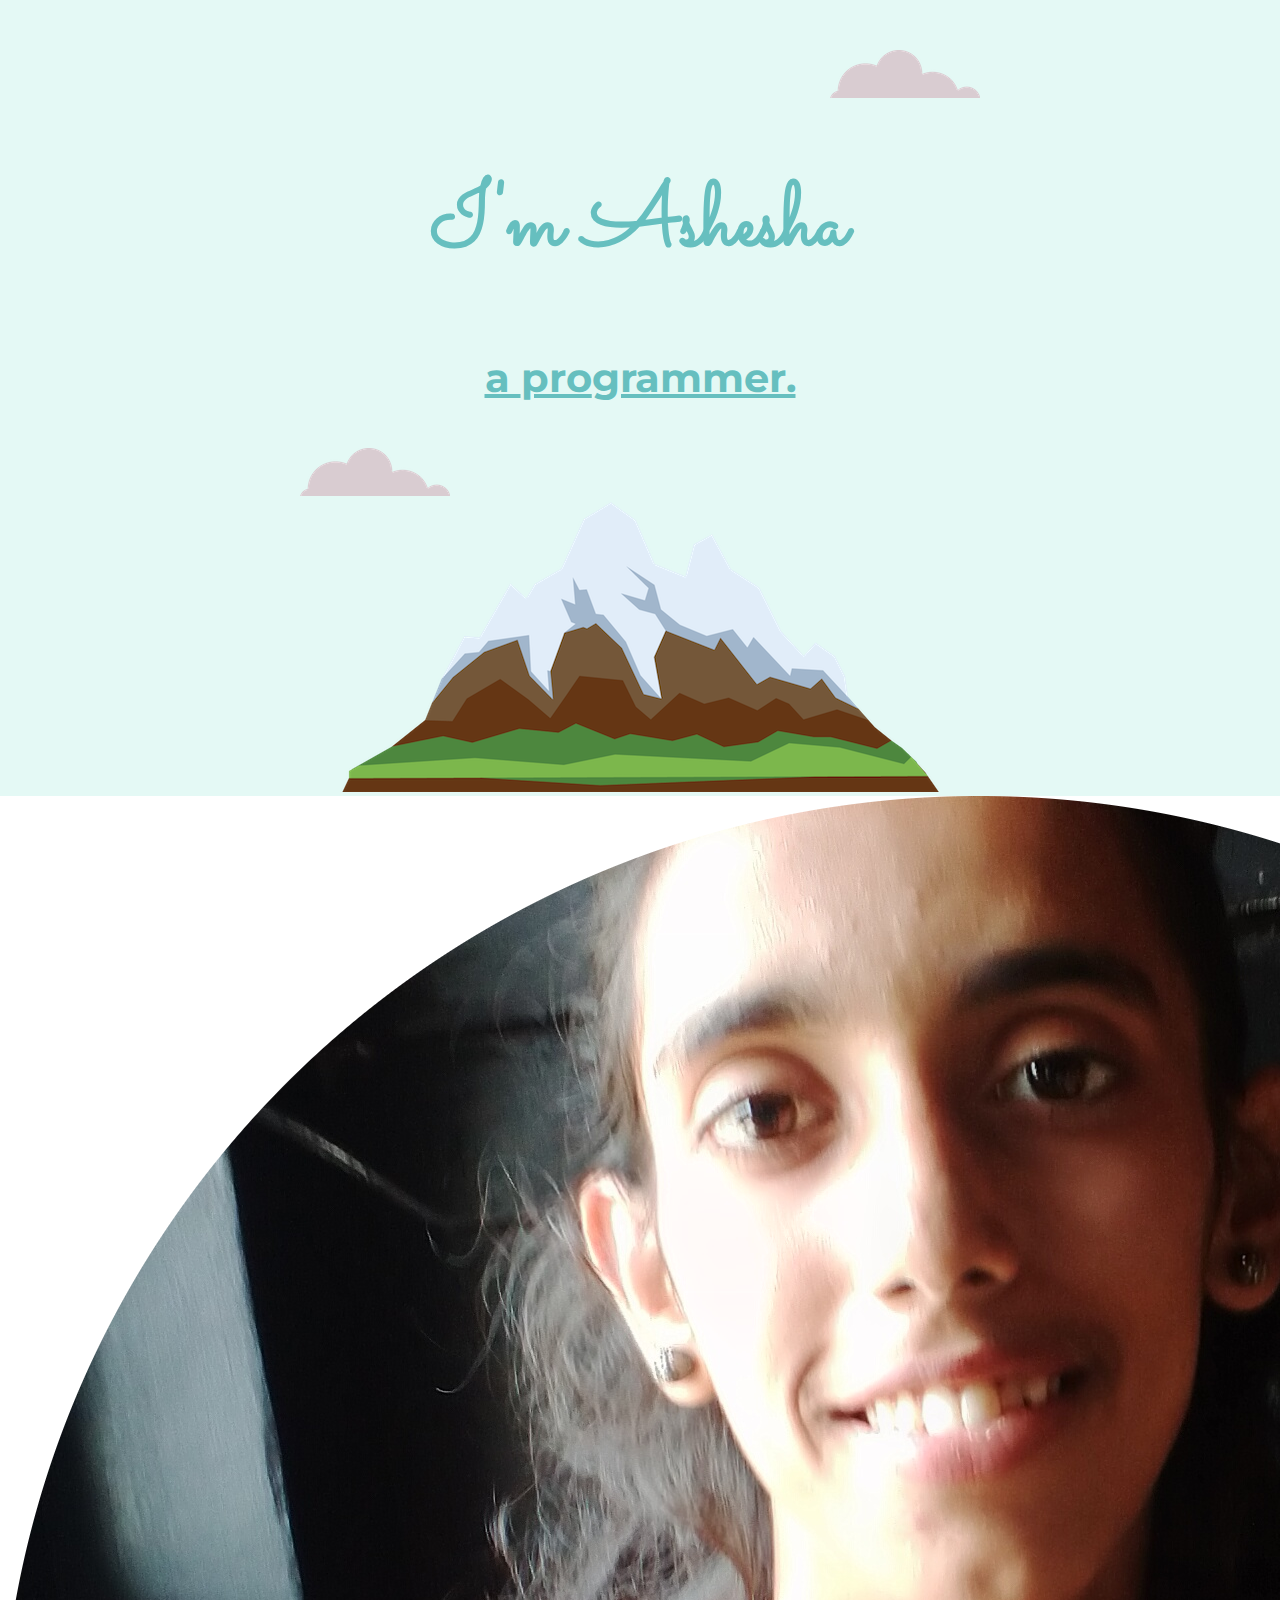
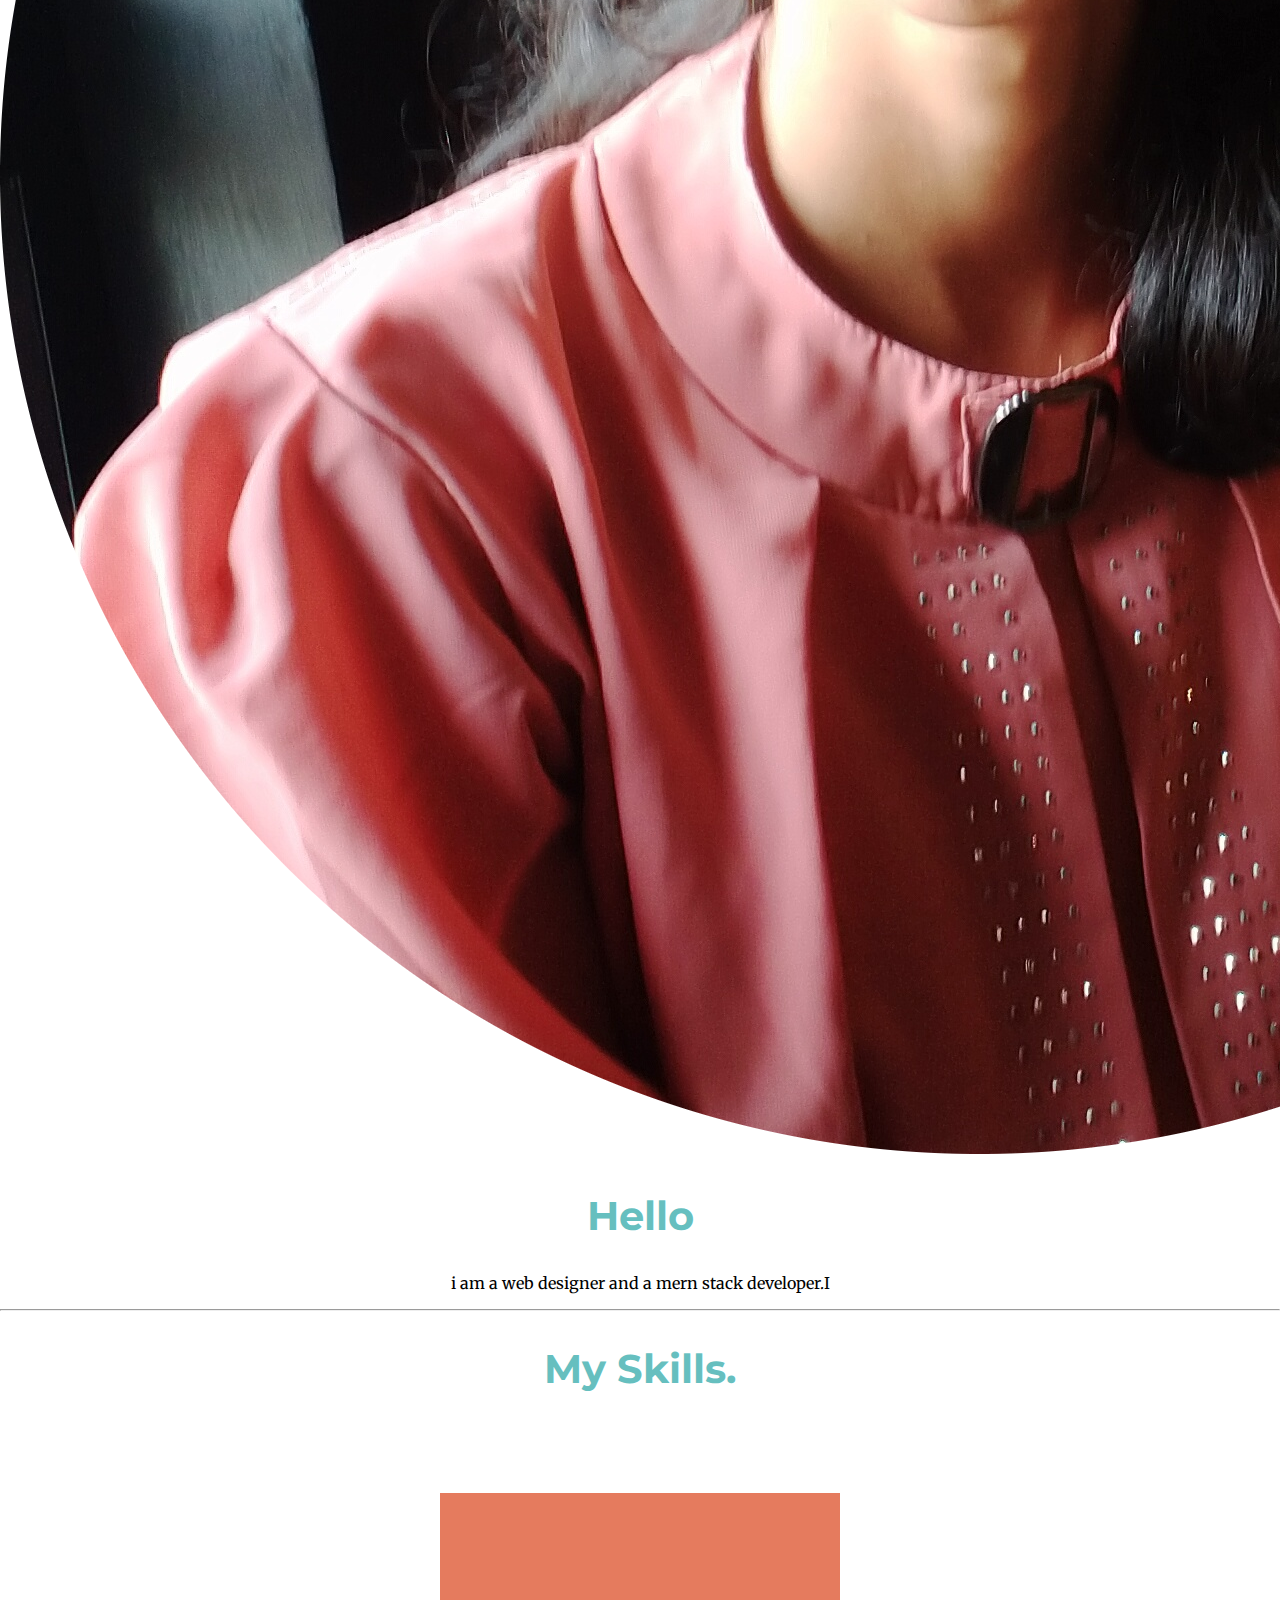
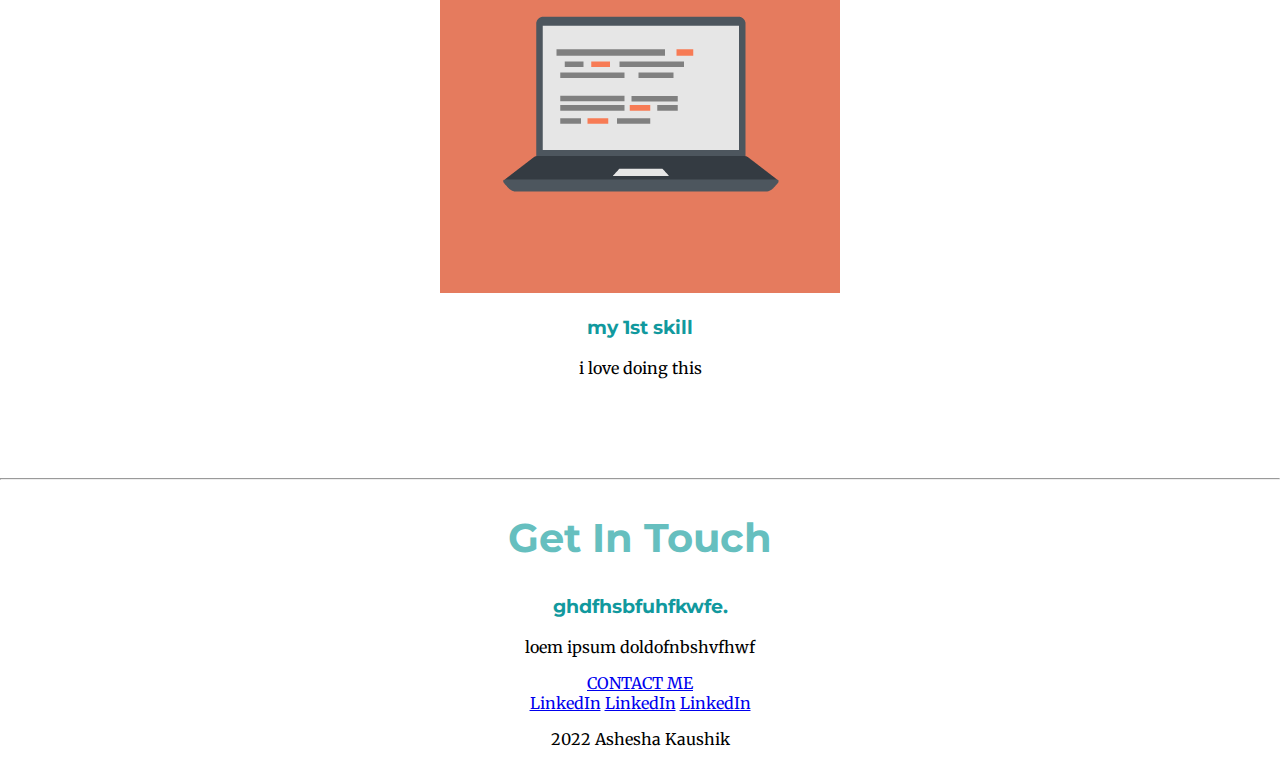
==== index.html @ 534ad0e4 "portfolio files" ====
<!DOCTYPE html>
<html>

<head>
    <meta charset="UTF-8">
    <title>Ashesha Kaushik</title>
    <link rel="stylesheet" href="css/style.css">
    <link rel="icon" href="favicon.ico?v=2">
    <link rel="preconnect" href="https://fonts.googleapis.com">
    <link rel="preconnect" href="https://fonts.gstatic.com" crossorigin>
    <link href="https://fonts.googleapis.com/css2?family=Merriweather&family=Montserrat&family=Sacramento&display=swap"
        rel="stylesheet">
</head>

<body>
    <div class="topcontainer">
        <img class="topcloud" src="images/cloud.png" alt="cloud-img">
        <h1>I'm Ashesha</h1>
        <h2 class="pro">a <span>pro</span>grammer.</h2>
        <img class="bottomcloud" src="images/cloud.png" alt="cloud-img">
        <img src="images/mountain.png" alt="mountain-img">
    </div>
    <div class="middlecontainer">
        <div class="profile">
            <img src="images/myimage.png" alt="my-img">
            <h2> Hello</h2>
            <p>i am a web designer and a mern stack developer.I </p>


        </div>
    </div>
    <hr>
    <div class="skills">
        <h2>My Skills.</h2>
        <div class="skill-row">
            <img class="" src="images/computer.png" alt="my-skill">
            <h3>my 1st skill</h3>
            <p> i love doing this</p>
        </div>
    </div>
    <hr>
    <div class="contact-me">
        <h2>Get In Touch</h2>
        <h3> ghdfhsbfuhfkwfe.</h3>
        <p> loem ipsum doldofnbshvfhwf</p>
        <a class="btn" href="mailto:asheshakaushik21@gmail.com">CONTACT ME</a>
    </div>

    </div>
    <div class="bottom container">
        <a class="footer-link" href="https://www.linkedin.com/">LinkedIn</a>
        <a class="footer-link" href="https://www.linkedin.com/">LinkedIn</a>
        <a class="footer-link" href="https://www.linkedin.com/">LinkedIn</a>
        <p> 2022 Ashesha Kaushik</p>
    </div>
</body>

</html>
---- css/style.css ----
body{
    margin:0;     
    text-align:center;
    font-family:'Merriweather',serif;
}
h1{
    color:#66BFBF;
    font-size: 5.625rem;
    margin-top: 50px auto 0 auto;
    font-family:'Sacramento',cursive;

}
h2{
    color:#66BFBF;
    font-family: 'Montserrat',sans-serif;
    font-size:2.5rem;

}
h3{
    color:#11999E;
    font-family:'Montserrat',sans-serif;

}
span{
    text-decoration: underline;
}
.topcontainer {
    background-color: #E4F9F5;
    position: relative;
    padding-top: 100px;
}
    
.middlecontainer{
    
}
.bottomcontainer{
    
}
.skill-row{
    width:50%;
    margin: 100px auto 100px auto;
}
.pro{
    text-decoration:underline;
}
.bottomcloud{
    position:absolute;
    bottom:300px;
    left:300px;


}

.topcloud{
    position:absolute;
    right:300px;
    top:50px;

}
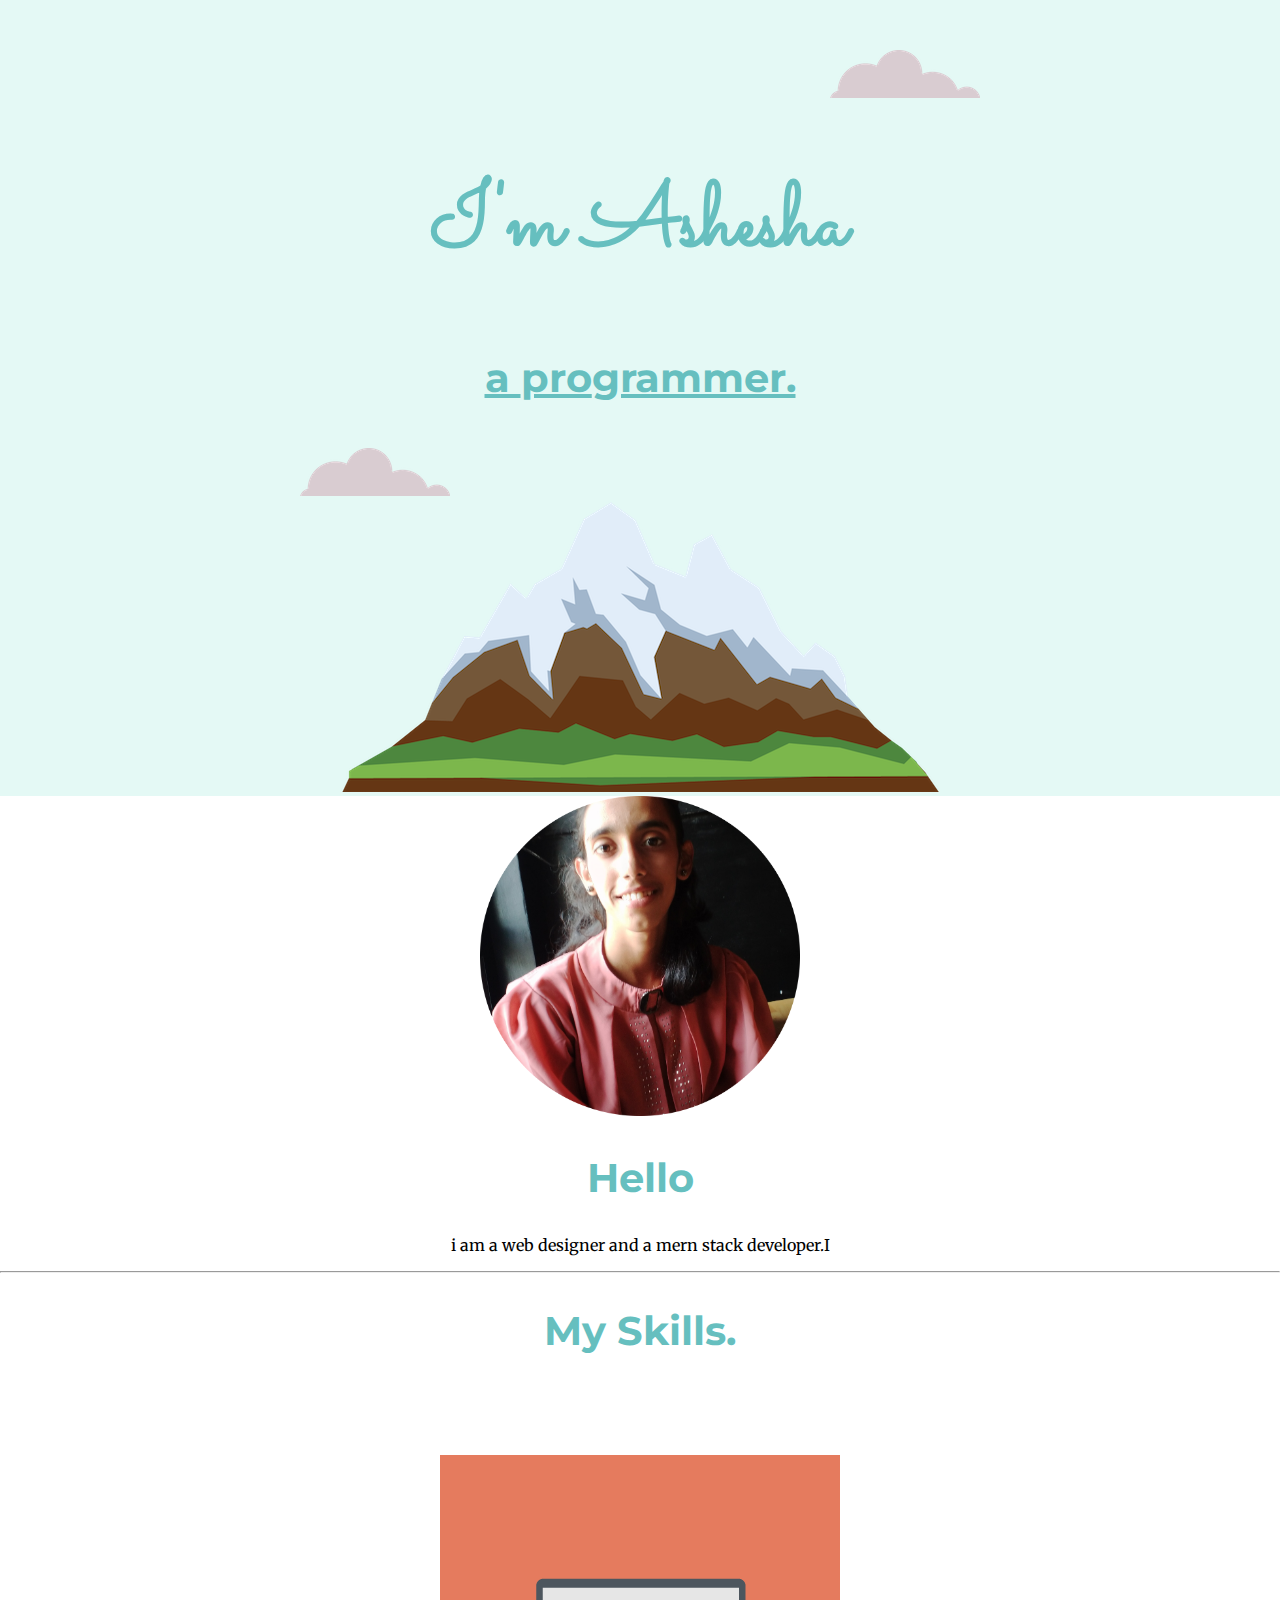
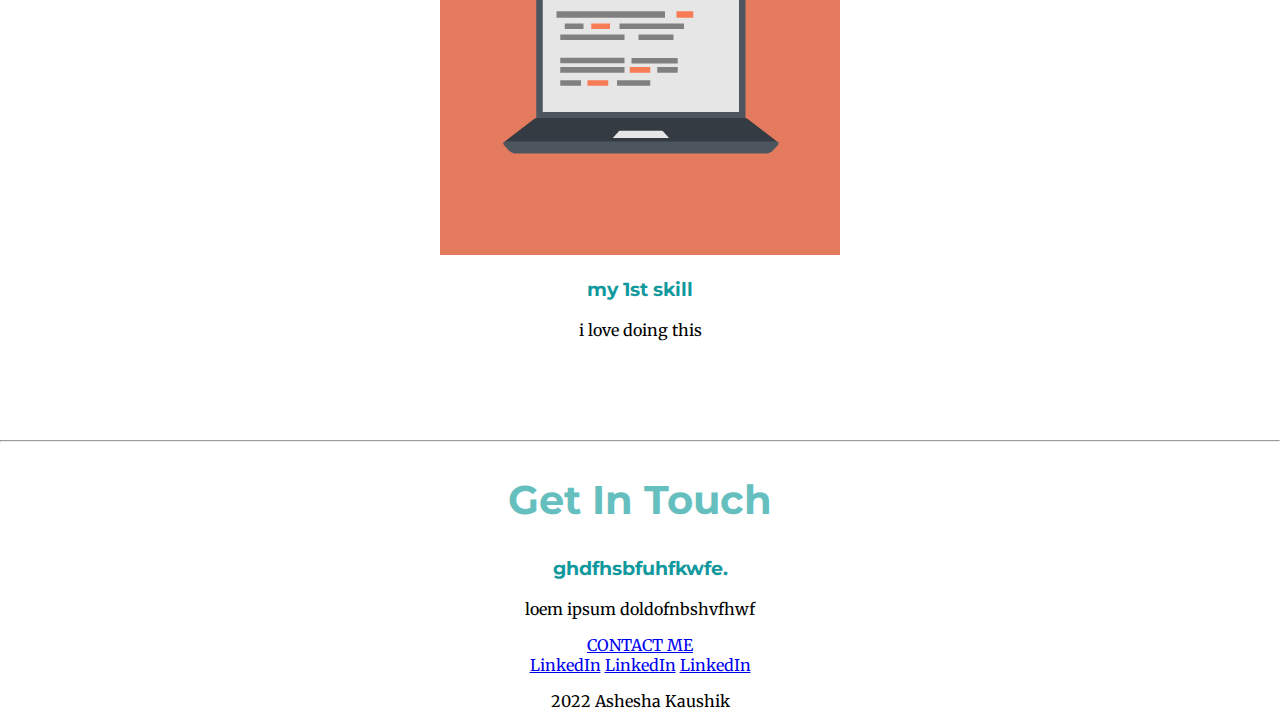
==== commit f8e75d1b: "added titanic class in scc for images" ====
--- a/index.html
+++ b/index.html
@@ -22,7 +22,7 @@
     </div>
     <div class="middlecontainer">
         <div class="profile">
-            <img src="images/myimage.png" alt="my-img">
+            <img class="titanic" src="images/myimage.png" alt="my-img">
             <h2> Hello</h2>
             <p>i am a web designer and a mern stack developer.I </p>
 
--- a/css/style.css
+++ b/css/style.css
@@ -23,6 +23,9 @@
 }
 span{
     text-decoration: underline;
+}
+.titanic{width:25%;
+
 }
 .topcontainer {
     background-color: #E4F9F5;
@@ -53,6 +56,7 @@
 
 .topcloud{
     position:absolute;
+
     right:300px;
     top:50px;
 
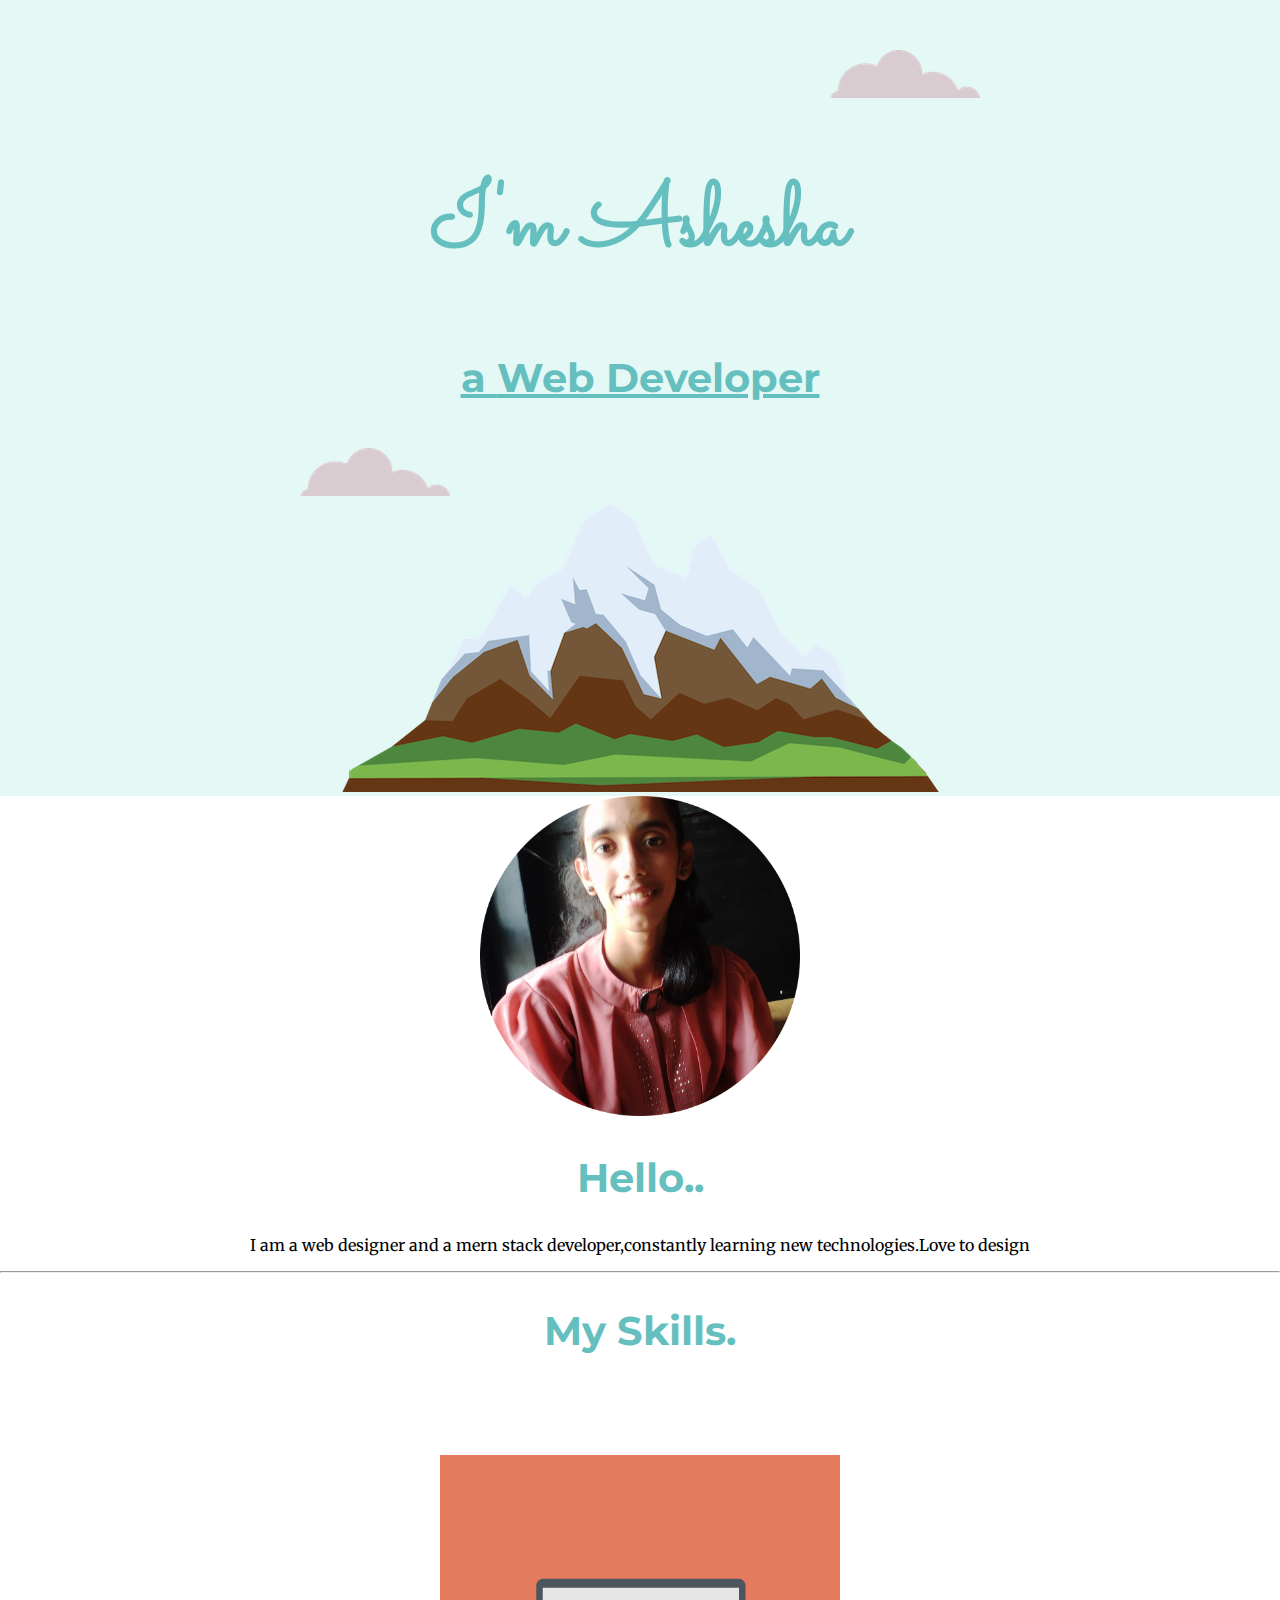
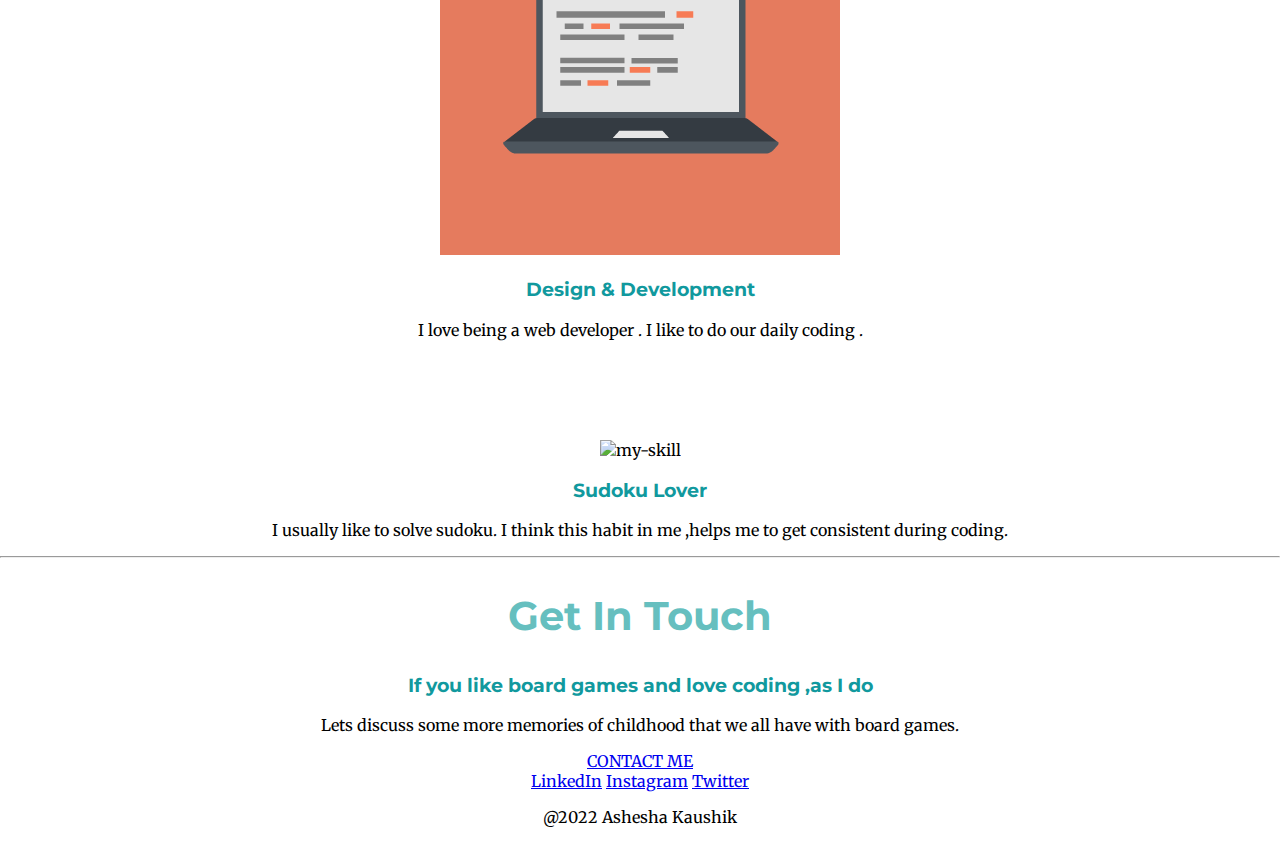
==== commit 81983c29: "I added some pictures  and add the required css" ====
--- a/index.html
+++ b/index.html
@@ -16,42 +16,49 @@
     <div class="topcontainer">
         <img class="topcloud" src="images/cloud.png" alt="cloud-img">
         <h1>I'm Ashesha</h1>
-        <h2 class="pro">a <span>pro</span>grammer.</h2>
+        <h2 class="pro">a <span>Web</span> Developer</h2>
         <img class="bottomcloud" src="images/cloud.png" alt="cloud-img">
         <img src="images/mountain.png" alt="mountain-img">
     </div>
     <div class="middlecontainer">
         <div class="profile">
             <img class="titanic" src="images/myimage.png" alt="my-img">
-            <h2> Hello</h2>
-            <p>i am a web designer and a mern stack developer.I </p>
-
-
+            <h2> Hello..</h2>
+            <p class="intro">I am a web designer and a mern stack developer,constantly learning new technologies.Love to
+                design </p>
         </div>
     </div>
+
     <hr>
     <div class="skills">
         <h2>My Skills.</h2>
         <div class="skill-row">
-            <img class="" src="images/computer.png" alt="my-skill">
-            <h3>my 1st skill</h3>
-            <p> i love doing this</p>
+            <img class="code-img" src="images/computer.png" alt="my-skill">
+            <h3>Design & Development</h3>
+            <p class="code-skill-description">I love being a web developer . I like to do our daily coding .</p>
+        </div>
+        <div class="hobby-row">
+            <img class="sudoku-img" src="images/sudoku.png" alt="my-skill">
+            <h3>Sudoku Lover</h3>
+            <p class="sudoku-skill-description"> I usually like to solve sudoku. I think this habit in me ,helps me to
+                get
+                consistent during coding.</p>
         </div>
     </div>
     <hr>
     <div class="contact-me">
         <h2>Get In Touch</h2>
-        <h3> ghdfhsbfuhfkwfe.</h3>
-        <p> loem ipsum doldofnbshvfhwf</p>
+        <h3> If you like board games and love coding ,as I do</h3>
+        <p class="contactmessage">Lets discuss some more memories of childhood that we all have with board games.</p>
         <a class="btn" href="mailto:asheshakaushik21@gmail.com">CONTACT ME</a>
     </div>
 
-    </div>
-    <div class="bottom container">
+    
+    <div class="bottomcontainer">
         <a class="footer-link" href="https://www.linkedin.com/">LinkedIn</a>
-        <a class="footer-link" href="https://www.linkedin.com/">LinkedIn</a>
-        <a class="footer-link" href="https://www.linkedin.com/">LinkedIn</a>
-        <p> 2022 Ashesha Kaushik</p>
+        <a class="footer-link" href="https://www.instagram.com/kaushik_ashesha?igsid=ZDdkNTZiNTM=">Instagram</a>
+        <a class="footer-link" href="https://www.linkedin.com/">Twitter</a>
+        <p class="cr"> @2022 Ashesha Kaushik</p>
     </div>
 </body>
 
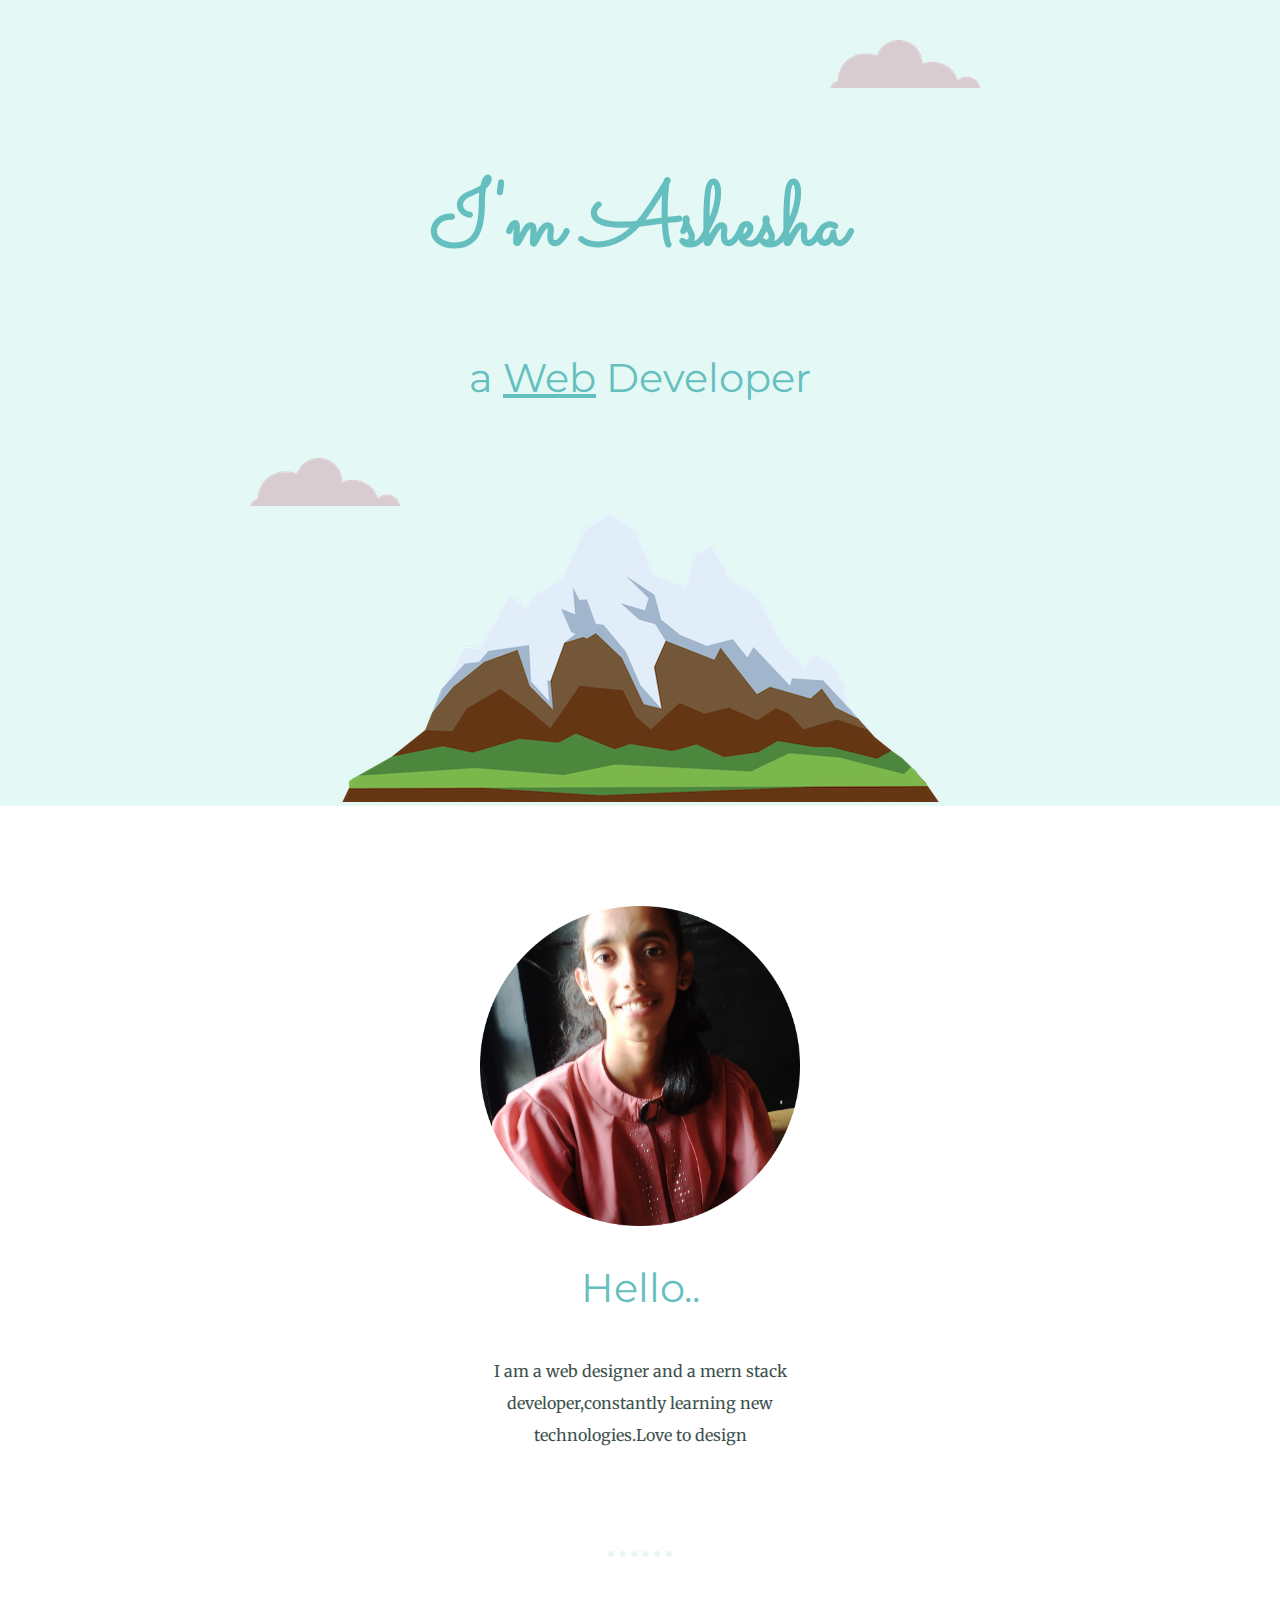
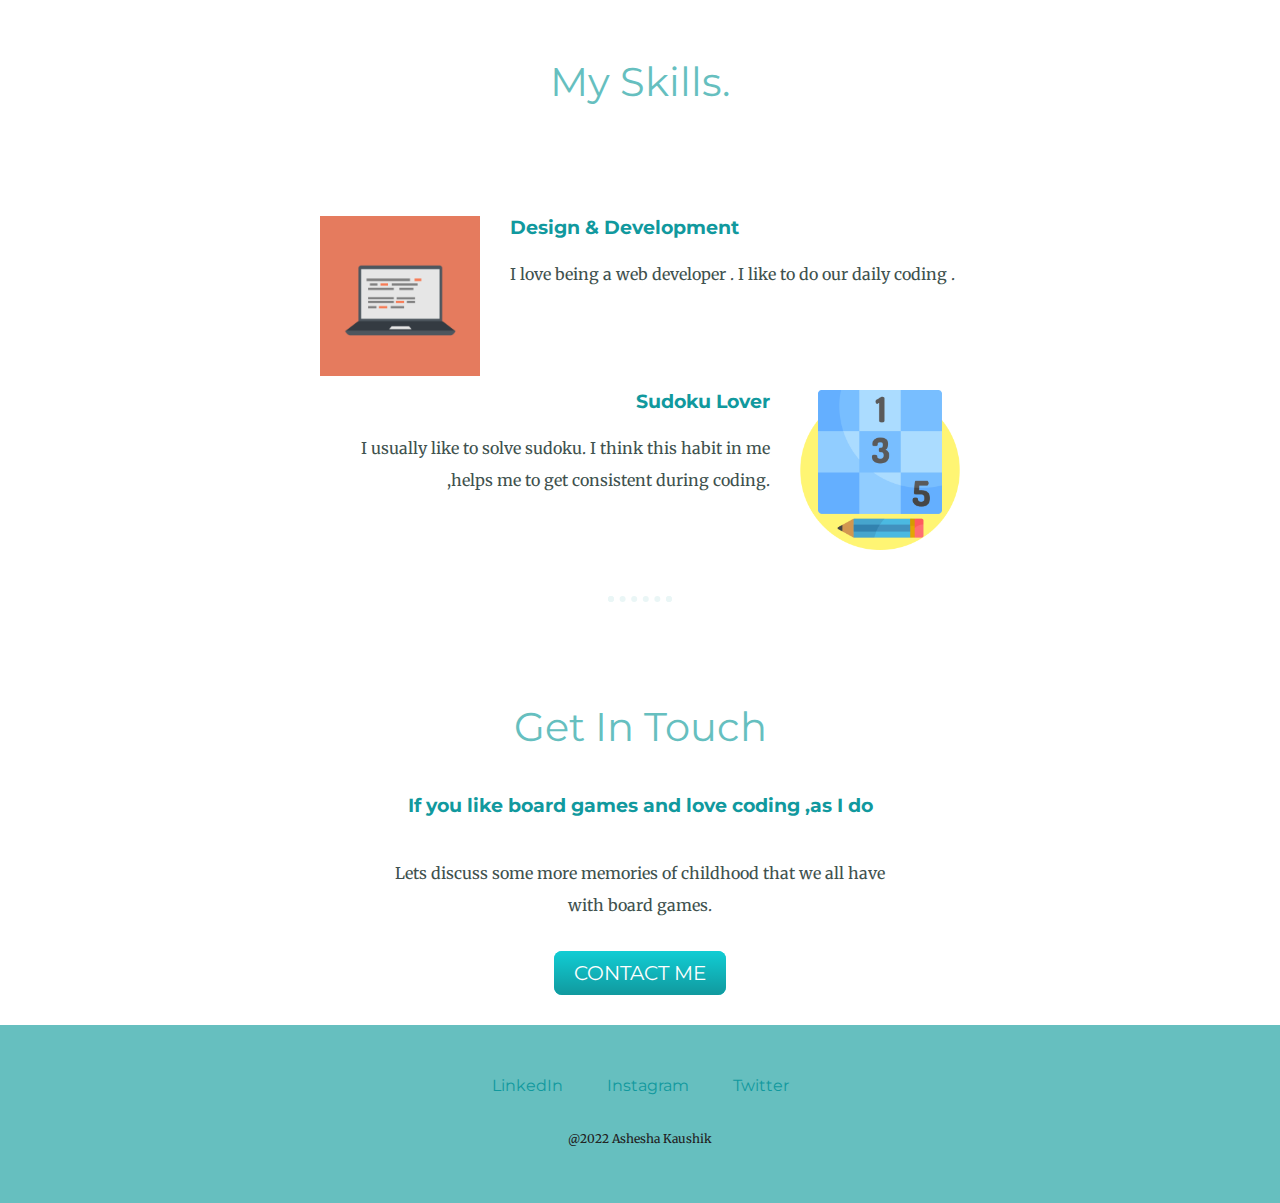
==== commit bc588092: "added some content to my site" ====
--- a/index.html
+++ b/index.html
@@ -41,8 +41,7 @@
             <img class="sudoku-img" src="images/sudoku.png" alt="my-skill">
             <h3>Sudoku Lover</h3>
             <p class="sudoku-skill-description"> I usually like to solve sudoku. I think this habit in me ,helps me to
-                get
-                consistent during coding.</p>
+                get consistent during coding.</p>
         </div>
     </div>
     <hr>
--- a/css/style.css
+++ b/css/style.css
@@ -1,63 +1,169 @@
-body{
-    margin:0;     
-    text-align:center;
-    font-family:'Merriweather',serif;
+body {
+    color: #40514E;
+    margin: 0;
+    text-align: center;
+    font-family: 'Merriweather', serif;
 }
-h1{
-    color:#66BFBF;
+
+h1 {
+    color: #66BFBF;
     font-size: 5.625rem;
     margin-top: 50px auto 0 auto;
-    font-family:'Sacramento',cursive;
+    font-family: 'Sacramento', cursive;
 
 }
-h2{
-    color:#66BFBF;
-    font-family: 'Montserrat',sans-serif;
-    font-size:2.5rem;
+
+h2 {
+    color: #66BFBF;
+    font-family: 'Montserrat', sans-serif;
+    font-size: 2.5rem;
+    font-weight: normal;
+    padding-bottom: 10px;
 
 }
-h3{
-    color:#11999E;
-    font-family:'Montserrat',sans-serif;
+
+h3 {
+    color: #11999E;
+    font-family: 'Montserrat', sans-serif;
 
 }
-span{
+
+span {
     text-decoration: underline;
 }
-.titanic{width:25%;
+
+.titanic {
+    width: 25%;
 
 }
+
+.code-img {
+    width: 25%;
+    float: left;
+    margin-right: 30px;
+}
+
+.sudoku-img {
+    width: 25%;
+    float: right;
+    margin-left: 30px;
+}
+
+
+
 .topcontainer {
     background-color: #E4F9F5;
     position: relative;
-    padding-top: 100px;
+    padding-top: 100px ;
 }
-    
-.middlecontainer{
-    
+.profile{
+    margin-bottom:auto;
 }
-.bottomcontainer{
-    
+p {
+    line-height: 2;
 }
-.skill-row{
-    width:50%;
-    margin: 100px auto 100px auto;
+
+hr {
+    border: dotted #EAF6F6 6px;
+    border-bottom: none;
+    width: 4%;
+    margin: 100px auto;
 }
-.pro{
-    text-decoration:underline;
+
+a {
+    color: #11999E;
+    font-family: 'Montserrat', sans-serif;
+    margin: 10px 20px;
+    text-decoration: none;
 }
-.bottomcloud{
-    position:absolute;
-    bottom:300px;
-    left:300px;
+
+a:hover {
+    color: #EAF6F6;
+}
+
+.cr {
+    color: #1f2020;
+    font-size: 0.75rem;
+    padding: 20px 0;
+
+}
+
+.middlecontainer {
+    margin: 100px 0;
 
 
 }
 
-.topcloud{
-    position:absolute;
+.bottomcontainer {
+    background-color: #66BFBF;
+    padding: 50px 0 20px;
 
-    right:300px;
-    top:50px;
+}
 
+.skill-row {
+    width: 50%;
+    margin: 100px auto 100px auto;
+    text-align: left;
+}
+.hobby-row{
+    width: 50%;
+    margin: 100px auto 100px auto;
+    text-align: right;
+}
+
+
+.intro {
+    width: 30%;
+    margin: auto;
+}
+
+.contactmessage {
+    width: 40%;
+    margin:40px auto 40px auto;
+
+}
+.contact-me{
+    padding-bottom: 40px;
+}
+.bottomcloud {
+    position: absolute;
+    bottom: 300px;
+    left: 250px;
+
+
+}
+
+.topcloud {
+    position: absolute;
+
+    right: 300px;
+    top: 40px;
+
+}
+
+.btn {
+    background: #11cdd4;
+    background-image: -webkit-linear-gradient(top, #11cdd4, #11999e);
+    background-image: -moz-linear-gradient(top, #11cdd4, #11999e);
+    background-image: -ms-linear-gradient(top, #11cdd4, #11999e);
+    background-image: -o-linear-gradient(top, #11cdd4, #11999e);
+    background-image: linear-gradient(to bottom, #11cdd4, #11999e);
+    -webkit-border-radius: 8;
+    -moz-border-radius: 8;
+    border-radius: 8px;
+    font-family: 'Montserrat', sans-serif;
+    color: #ffffff;
+    font-size: 20px;
+    padding: 10px 20px 10px 20px;
+    text-decoration: none;
+}
+
+.btn:hover {
+    background: #30e3cb;
+    background-image: -webkit-linear-gradient(top, #30e3cb, #2bc4ad);
+    background-image: -moz-linear-gradient(top, #30e3cb, #2bc4ad);
+    background-image: -ms-linear-gradient(top, #30e3cb, #2bc4ad);
+    background-image: -o-linear-gradient(top, #30e3cb, #2bc4ad);
+    background-image: linear-gradient(to bottom, #30e3cb, #2bc4ad);
+    text-decoration: none;
 }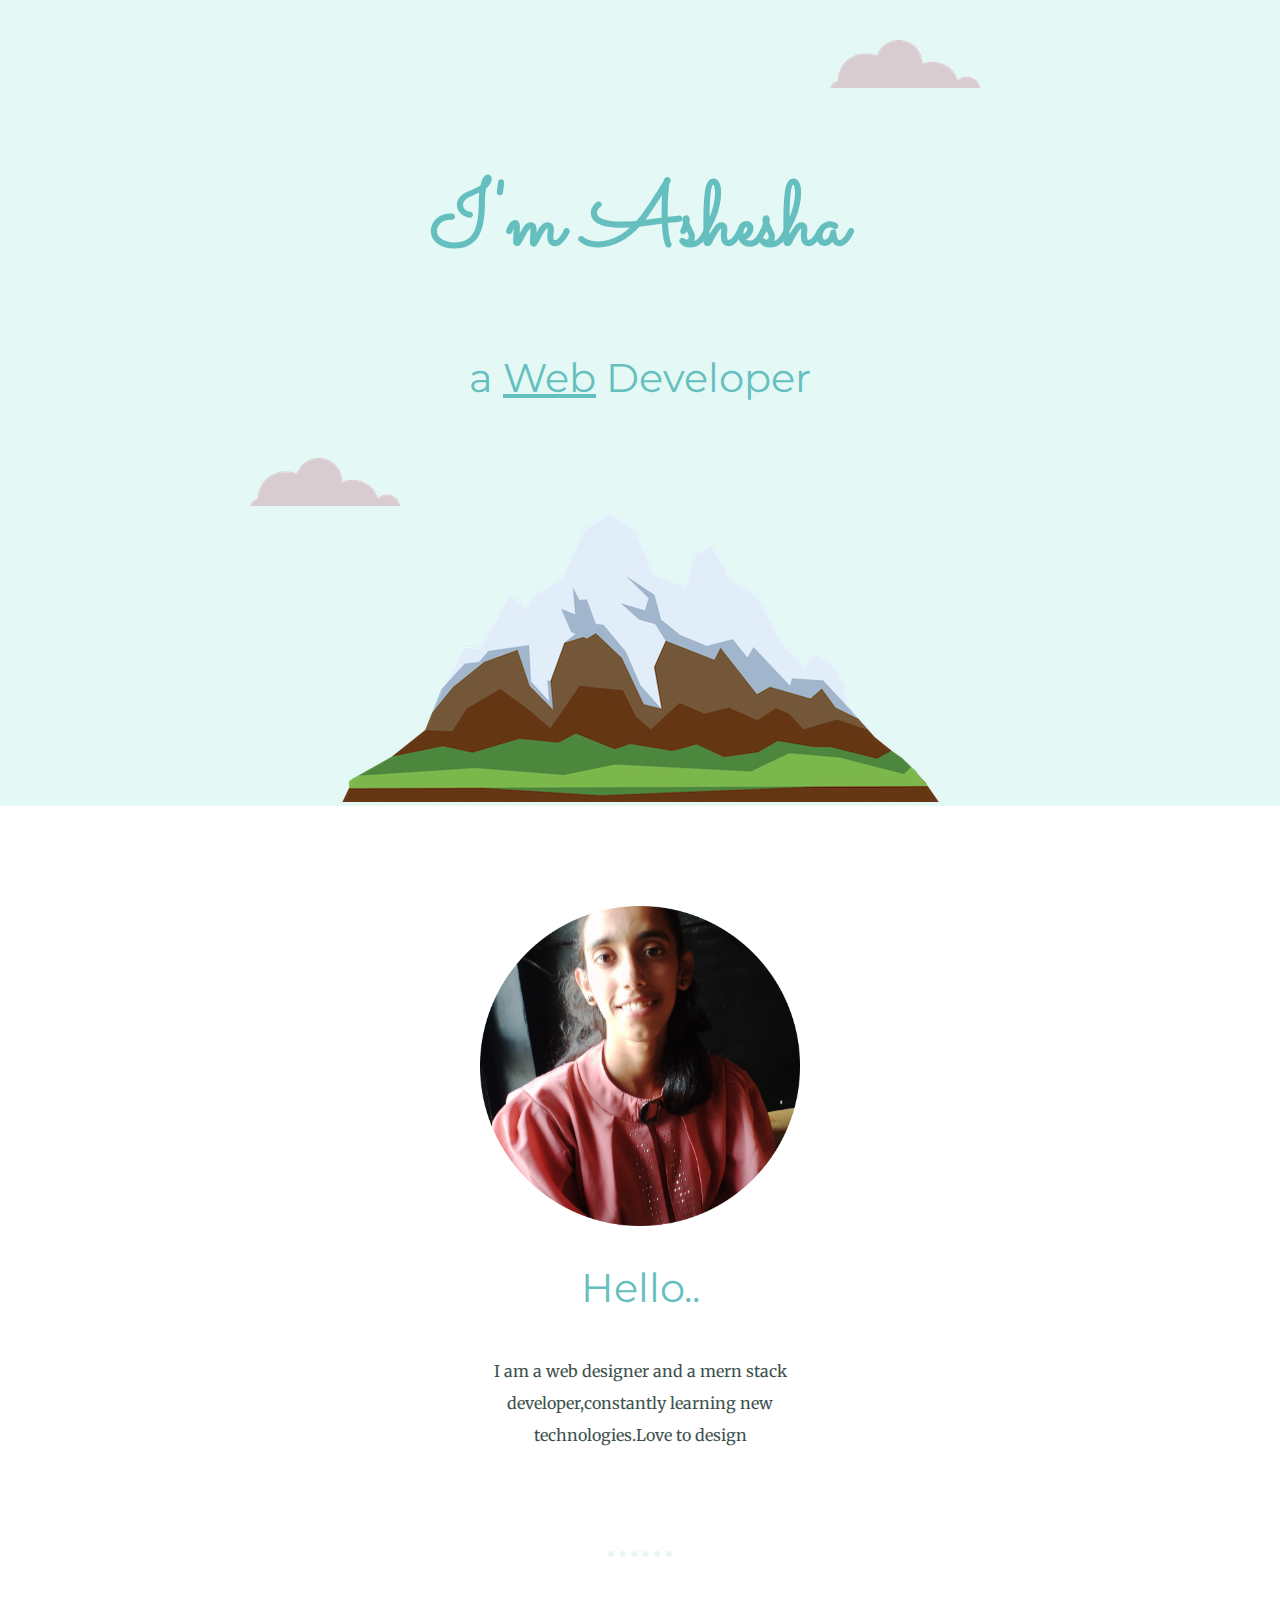
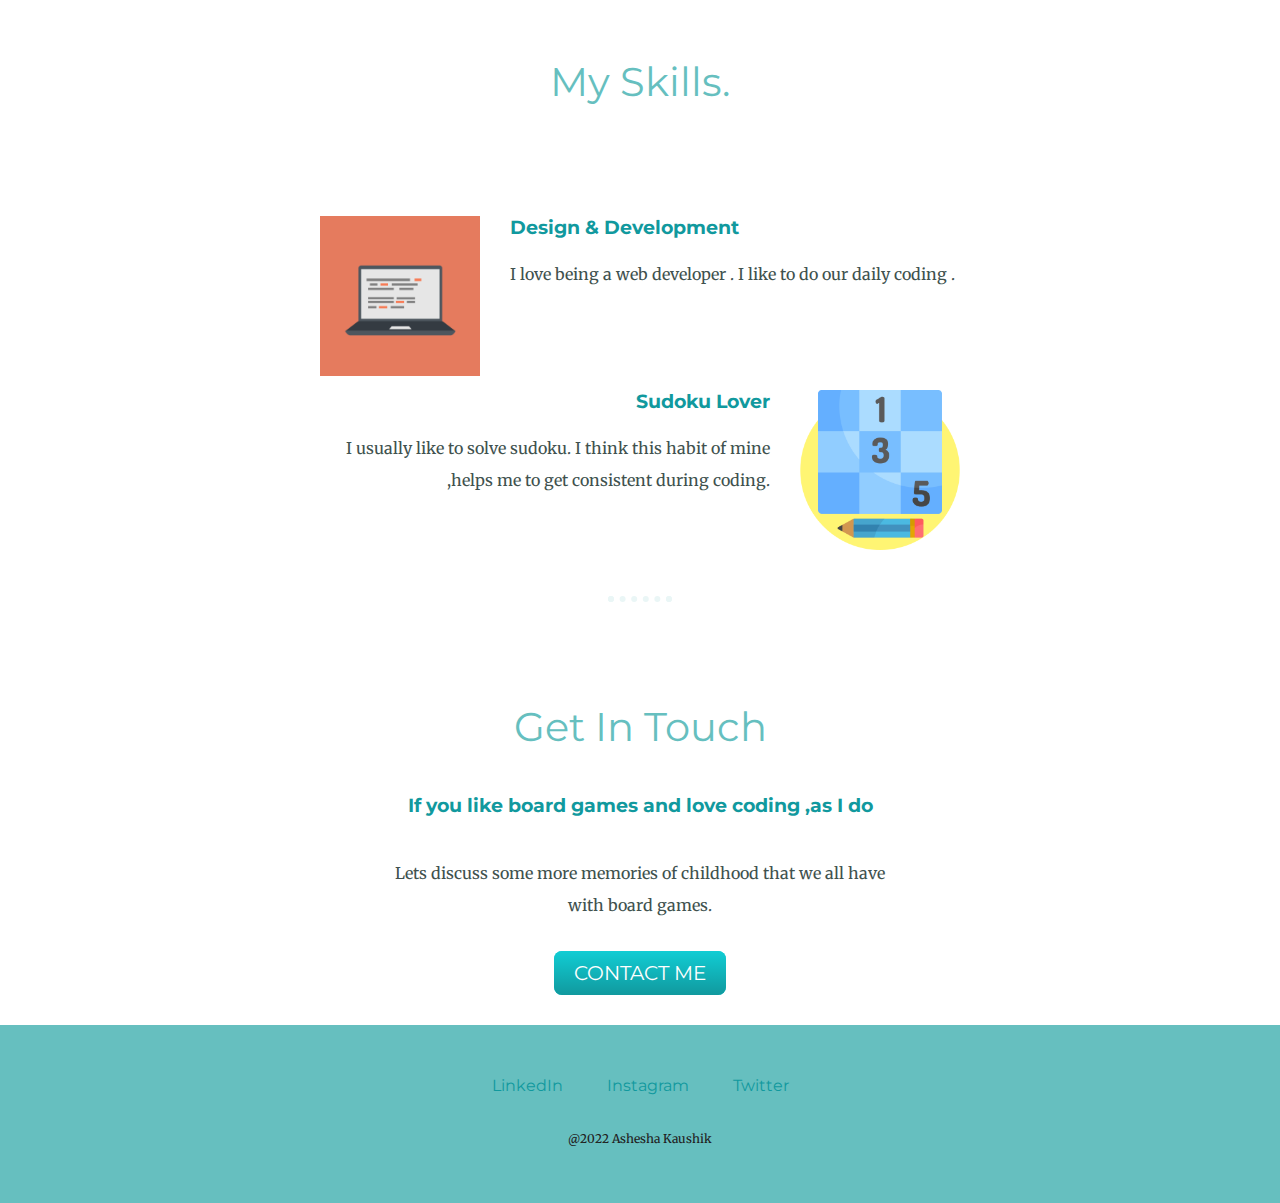
==== commit 33902949: "changes the text in code" ====
--- a/index.html
+++ b/index.html
@@ -40,7 +40,7 @@
         <div class="hobby-row">
             <img class="sudoku-img" src="images/sudoku.png" alt="my-skill">
             <h3>Sudoku Lover</h3>
-            <p class="sudoku-skill-description"> I usually like to solve sudoku. I think this habit in me ,helps me to
+            <p class="sudoku-skill-description"> I usually like to solve sudoku. I think this habit of mine ,helps me to
                 get consistent during coding.</p>
         </div>
     </div>
